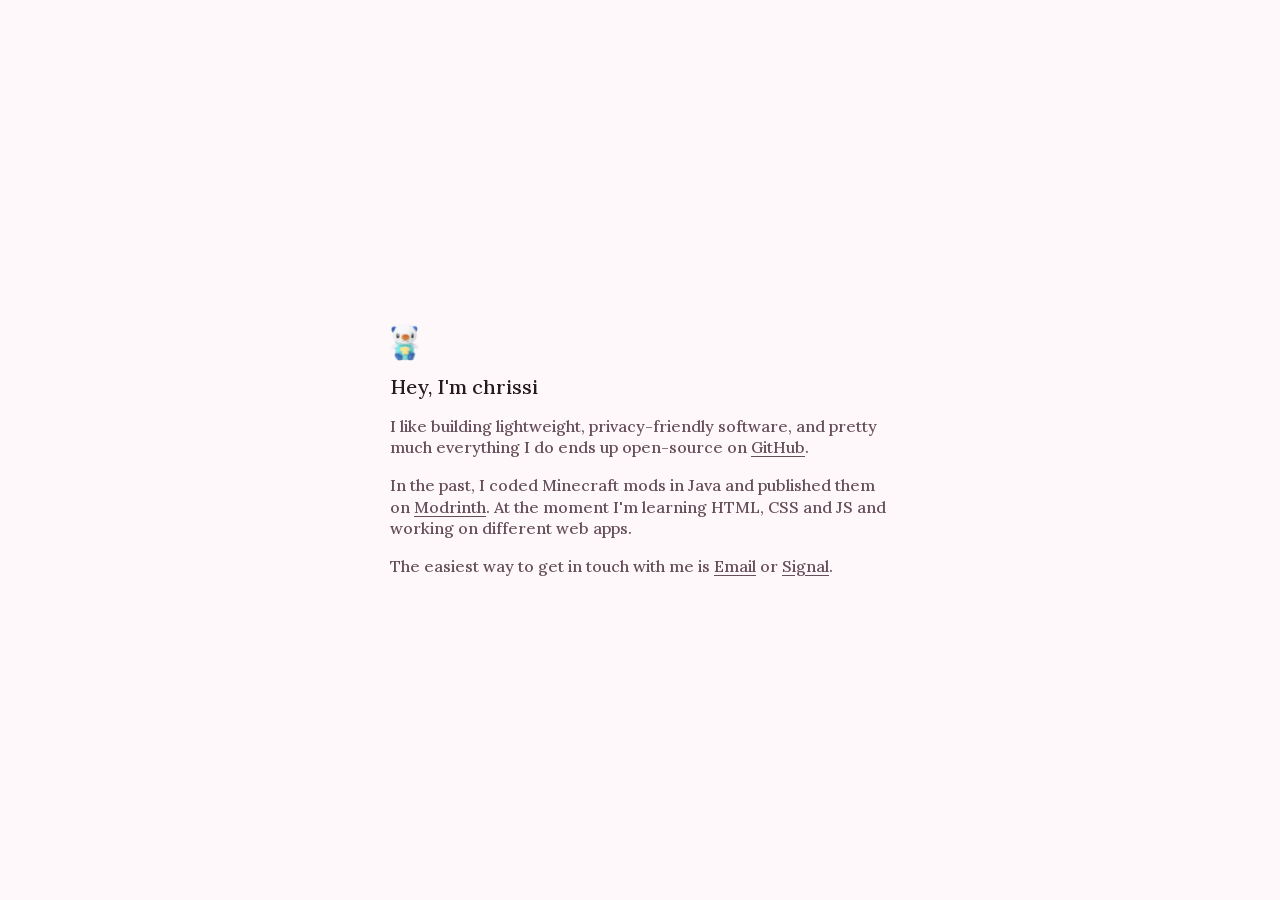
==== index.html @ 93003fc4 "Moved the font to assets, fixed the favicon, added a 404 page and fixed the plush tap highlight for " ====
<!DOCTYPE html>
<html lang="en">
<head>
<meta charset="UTF-8">
<meta name="viewport" content="width=device-width, initial-scale=1">
<title>chrissi</title>
<meta name="color-scheme" content="light dark">
<!-- same colors as --background, meta tags can't use variables -->
<meta name="theme-color" content="#fff8fa" media="(prefers-color-scheme: light)">
<meta name="theme-color" content="#181214" media="(prefers-color-scheme: dark)">
<link rel="icon" type="image/webp" href="favicon.webp">
<style>
:root {
    --background: #fff8fa;
    --accent: #261a1e;
    --body: #664f5a;
    --highlight: #fce4eb;
}

@media (prefers-color-scheme: dark) {
    :root {
        --background: #181214;
        --accent: #fbeaee;
        --body: #b9a0a8;
        --highlight: #33232a;
    }
}

* {
    margin: 0;
}

body {
    font-family: Lora;
    font-size: 16px;
    font-weight: 500;
    line-height: 1.35;
    background: var(--background);
    color: var(--body);
    cursor: default;
    /* centers the page both ways */
    min-height: 100dvh;
    display: flex;
    justify-content: center;
    align-items: center;
}

::selection {
    background: var(--highlight);
}

main {
    max-width: 500px;
    margin: 16px;
}

button {
    all: unset;
    display: block;
    width: fit-content;
    cursor: pointer;
    user-select: none;
    -webkit-tap-highlight-color: transparent;
}

button:active {
    transform: scale(0.94);
}

@media (hover: hover) {
    button:hover {
        transform: scale(1.05);
    }

    button:active {
        transform: scale(0.98);
    }
}

img {
    display: block;
    height: 38px;
    pointer-events: none;
}

canvas {
    position: fixed;
    inset: 0;
    width: 100%;
    height: 100%;
    z-index: -1;
    opacity: 0.7;
    pointer-events: none;
}

h1 {
    margin-top: 12px;
    font-size: 1.25em;
    /* h1 is bold by default */
    font-weight: 500;
    color: var(--accent);
}

p {
    margin-top: 16px;
}

a {
    color: inherit;
    text-underline-offset: 3px;
}
</style>
<style>
/* font is a local file, no external requests */
@font-face {
    font-family: Lora;
    font-weight: 500;
    font-display: block;
    src: url(assets/lora.woff) format("woff");
}
</style>
</head>
<body>
<main>
    <button tabindex="-1" aria-label="oshawott"><img src="[data-uri]" alt=""></button>
    <h1>Hey, I'm chrissi</h1>
    <p>I like building lightweight, privacy-friendly software, and pretty much everything I do ends up open-source on <a href="https://github.com/chrissitxt">GitHub</a>.</p>
    <p>In the past, I coded Minecraft mods in Java and published them on <a href="https://modrinth.com/user/chrissi">Modrinth</a>. At the moment I'm learning HTML, CSS and JS and working on different web apps.</p>
    <p>The easiest way to get in touch with me is <a href="mailto:chrissii.txt@gmail.com">Email</a> or <a href="https://signal.me/#eu/iFS6KY2KyO9Tw8Qf84OQgOKyaItK8H8DF4-9VWDJxlInNiR2wl9Ga5DGjDaWUuZ3">Signal</a>.</p>
</main>
<script>
const icon = document.querySelector("img");

let canvas;

document.querySelector("button").onclick = () => {
    if (canvas) {
        canvas.remove();
        canvas = null;
        return;
    }

    const c = canvas = document.createElement("canvas");
    const ctx = c.getContext("2d");
    document.body.append(c);

    const ratio = icon.naturalWidth / icon.naturalHeight;
    // 50 plush, 25 on small screens
    const oshawotts = Array.from({ length: innerWidth < 600 ? 25 : 50 }, () => {
        const scale = 0.5 + Math.random() * 0.5;
        return {
            size: 60 * scale,
            x: Math.random(),
            rotation: Math.random() * Math.PI * 2,
            duration: 5000 * scale,
            delay: Math.random() * 4000,
            start: -1
        };
    });

    const draw = (time) => {
        if (canvas !== c) return;

        // made by claude: more canvas pixels on sharp screens, resizing resets it so only when needed
        const w = Math.round(innerWidth * devicePixelRatio);
        const h = Math.round(innerHeight * devicePixelRatio);
        if (c.width !== w || c.height !== h) {
            c.width = w;
            c.height = h;
        }

        ctx.setTransform(devicePixelRatio, 0, 0, devicePixelRatio, 0, 0);
        ctx.clearRect(0, 0, innerWidth, innerHeight);

        for (const o of oshawotts) {
            if (o.start < 0) o.start = time + o.delay;
            if (time < o.start) continue;

            // goes 0 to 1 and loops, drives the fall, the spin and the fade
            const progress = ((time - o.start) % o.duration) / o.duration;
            ctx.save();
            ctx.globalAlpha = 1 - progress;
            ctx.translate(o.x * innerWidth, -80 + progress * (innerHeight + 80));
            ctx.rotate(o.rotation + progress * Math.PI * 4);
            ctx.drawImage(icon, -o.size * ratio / 2, -o.size / 2, o.size * ratio, o.size);
            ctx.restore();
        }

        requestAnimationFrame(draw);
    };

    requestAnimationFrame(draw);
};
</script>
</body>
</html>
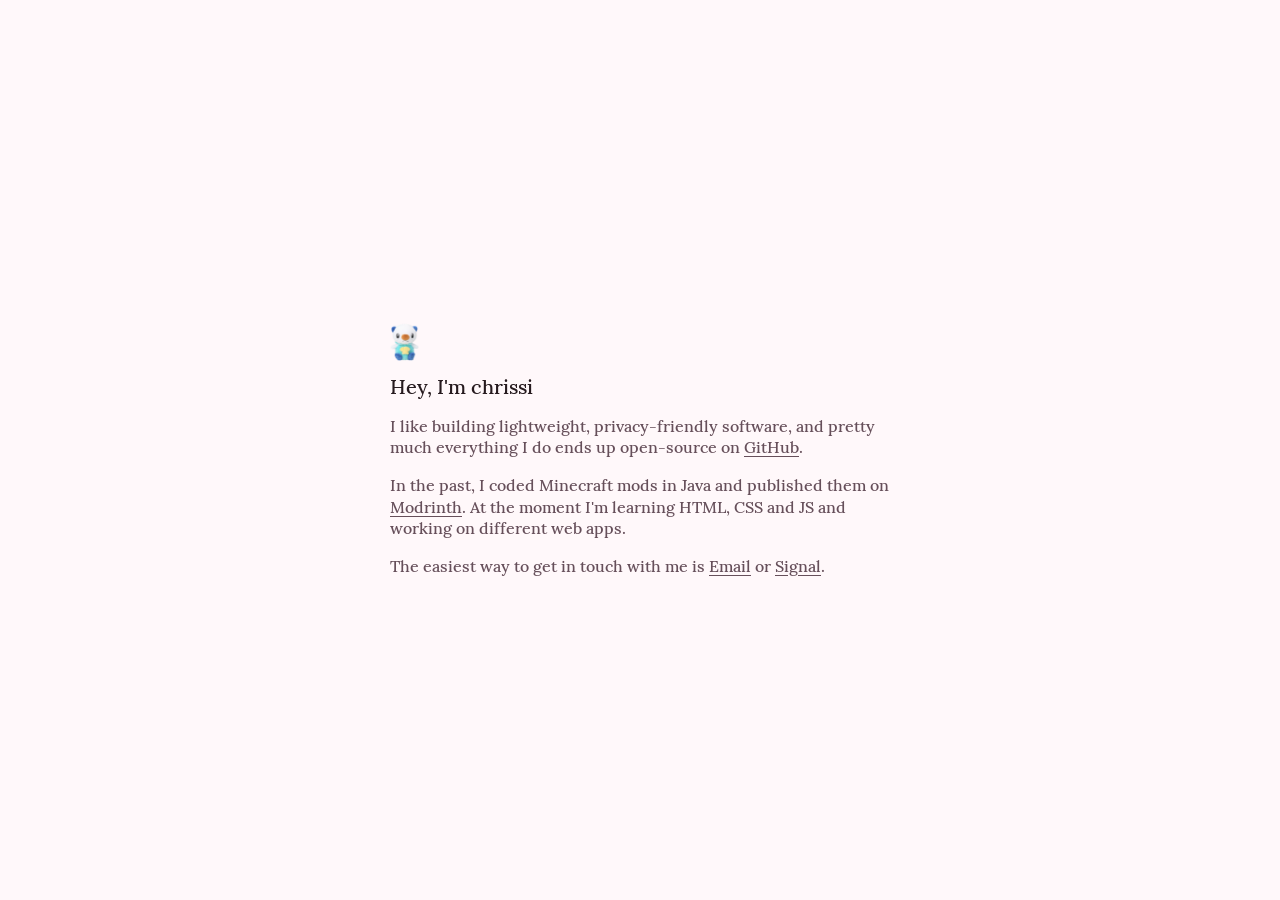
==== commit f878b5cb: "Add oshawott.webp and upgrade font to woff2" ====
--- a/index.html
+++ b/index.html
@@ -1,15 +1,21 @@
 <!DOCTYPE html>
 <html lang="en">
 <head>
-<meta charset="UTF-8">
-<meta name="viewport" content="width=device-width, initial-scale=1">
-<title>chrissi</title>
-<meta name="color-scheme" content="light dark">
-<!-- same colors as --background, meta tags can't use variables -->
-<meta name="theme-color" content="#fff8fa" media="(prefers-color-scheme: light)">
-<meta name="theme-color" content="#181214" media="(prefers-color-scheme: dark)">
-<link rel="icon" type="image/webp" href="favicon.webp">
-<style>
+    <meta charset="UTF-8">
+    <meta name="viewport" content="width=device-width, initial-scale=1.0">
+    <title>chrissi</title>
+    <meta name="color-scheme" content="light dark">
+    <meta name="theme-color" content="#fff8fa" media="(prefers-color-scheme: light)">
+    <meta name="theme-color" content="#181214" media="(prefers-color-scheme: dark)">
+    <link rel="icon" type="image/webp" href="favicon.webp">
+    <style>
+@font-face {
+    font-family: "Lora";
+    font-weight: 500;
+    font-display: block;
+    src: url("assets/Lora-Medium.woff2") format("woff2");
+}
+
 :root {
     --background: #fff8fa;
     --accent: #261a1e;
@@ -30,28 +36,29 @@
     margin: 0;
 }
 
+main {
+    max-width: 500px;
+    margin: 16px;
+}
+
 body {
-    font-family: Lora;
+    font-family: "Lora";
     font-size: 16px;
     font-weight: 500;
     line-height: 1.35;
     background: var(--background);
     color: var(--body);
-    cursor: default;
-    /* centers the page both ways */
+    /* centers the page vertically and horizontally */
+    /* use dvh instead of vh because dvh follows the mobile address bar: https://developer.mozilla.org/en-US/docs/Web/CSS/length#dynamic_viewport_units */
+    display: flex;
+    align-items: center;
+    justify-content: center;
     min-height: 100dvh;
-    display: flex;
-    justify-content: center;
-    align-items: center;
+    -webkit-tap-highlight-color: transparent;
 }
 
 ::selection {
     background: var(--highlight);
-}
-
-main {
-    max-width: 500px;
-    margin: 16px;
 }
 
 button {
@@ -60,7 +67,6 @@
     width: fit-content;
     cursor: pointer;
     user-select: none;
-    -webkit-tap-highlight-color: transparent;
 }
 
 button:active {
@@ -80,7 +86,6 @@
 img {
     display: block;
     height: 38px;
-    pointer-events: none;
 }
 
 canvas {
@@ -91,61 +96,66 @@
     z-index: -1;
     opacity: 0.7;
     pointer-events: none;
+    transition: opacity 0.4s;
+}
+
+@starting-style {
+    canvas {
+        opacity: 0;
+    }
+}
+
+canvas.hide {
+    opacity: 0;
 }
 
 h1 {
+    /* em is relative to the parent font size: https://developer.mozilla.org/en-US/docs/Web/CSS/length#em */
+    color: var(--accent);
     margin-top: 12px;
     font-size: 1.25em;
-    /* h1 is bold by default */
     font-weight: 500;
-    color: var(--accent);
+}
+
+a {
+    /* links usually have their own browser color, inherit takes the text color */
+    color: inherit;
+    text-underline-offset: 3px;
 }
 
 p {
     margin-top: 16px;
 }
-
-a {
-    color: inherit;
-    text-underline-offset: 3px;
-}
-</style>
-<style>
-/* font is a local file, no external requests */
-@font-face {
-    font-family: Lora;
-    font-weight: 500;
-    font-display: block;
-    src: url(assets/lora.woff) format("woff");
-}
-</style>
+    </style>
 </head>
 <body>
 <main>
-    <button tabindex="-1" aria-label="oshawott"><img src="[data-uri]" alt=""></button>
+    <button tabindex="-1" aria-label="oshawott"><img src="assets/oshawott.webp" alt=""></button>
     <h1>Hey, I'm chrissi</h1>
     <p>I like building lightweight, privacy-friendly software, and pretty much everything I do ends up open-source on <a href="https://github.com/chrissitxt">GitHub</a>.</p>
     <p>In the past, I coded Minecraft mods in Java and published them on <a href="https://modrinth.com/user/chrissi">Modrinth</a>. At the moment I'm learning HTML, CSS and JS and working on different web apps.</p>
-    <p>The easiest way to get in touch with me is <a href="mailto:chrissii.txt@gmail.com">Email</a> or <a href="https://signal.me/#eu/iFS6KY2KyO9Tw8Qf84OQgOKyaItK8H8DF4-9VWDJxlInNiR2wl9Ga5DGjDaWUuZ3">Signal</a>.</p>
+    <p>The easiest way to get in touch with me is <a href="mailto:chrissii.txt@gmail.com">Email</a> or <a href="https://signal.me/#eu/OvL9iVYSMjoonP27f62G2jyj0mdnVQQM7dMZlRCDUpo1ir_4K5JL-7lOneJD_lrE">Signal</a>.</p>
 </main>
 <script>
+const button = document.querySelector("button");
 const icon = document.querySelector("img");
-
 let canvas;
 
-document.querySelector("button").onclick = () => {
+button.onclick = () => {
     if (canvas) {
-        canvas.remove();
+        const old = canvas;
+        old.classList.add("hide");
+        old.ontransitionend = () => old.remove();
         canvas = null;
         return;
     }
 
-    const c = canvas = document.createElement("canvas");
+    const c = document.createElement("canvas");
+    canvas = c;
     const ctx = c.getContext("2d");
     document.body.append(c);
 
     const ratio = icon.naturalWidth / icon.naturalHeight;
-    // 50 plush, 25 on small screens
     const oshawotts = Array.from({ length: innerWidth < 600 ? 25 : 50 }, () => {
         const scale = 0.5 + Math.random() * 0.5;
         return {
@@ -159,9 +169,8 @@
     });
 
     const draw = (time) => {
-        if (canvas !== c) return;
-
-        // made by claude: more canvas pixels on sharp screens, resizing resets it so only when needed
+        if (!c.isConnected) return;
+
         const w = Math.round(innerWidth * devicePixelRatio);
         const h = Math.round(innerHeight * devicePixelRatio);
         if (c.width !== w || c.height !== h) {
@@ -176,7 +185,6 @@
             if (o.start < 0) o.start = time + o.delay;
             if (time < o.start) continue;
 
-            // goes 0 to 1 and loops, drives the fall, the spin and the fade
             const progress = ((time - o.start) % o.duration) / o.duration;
             ctx.save();
             ctx.globalAlpha = 1 - progress;
@@ -193,4 +201,4 @@
 };
 </script>
 </body>
-</html>
+</html>
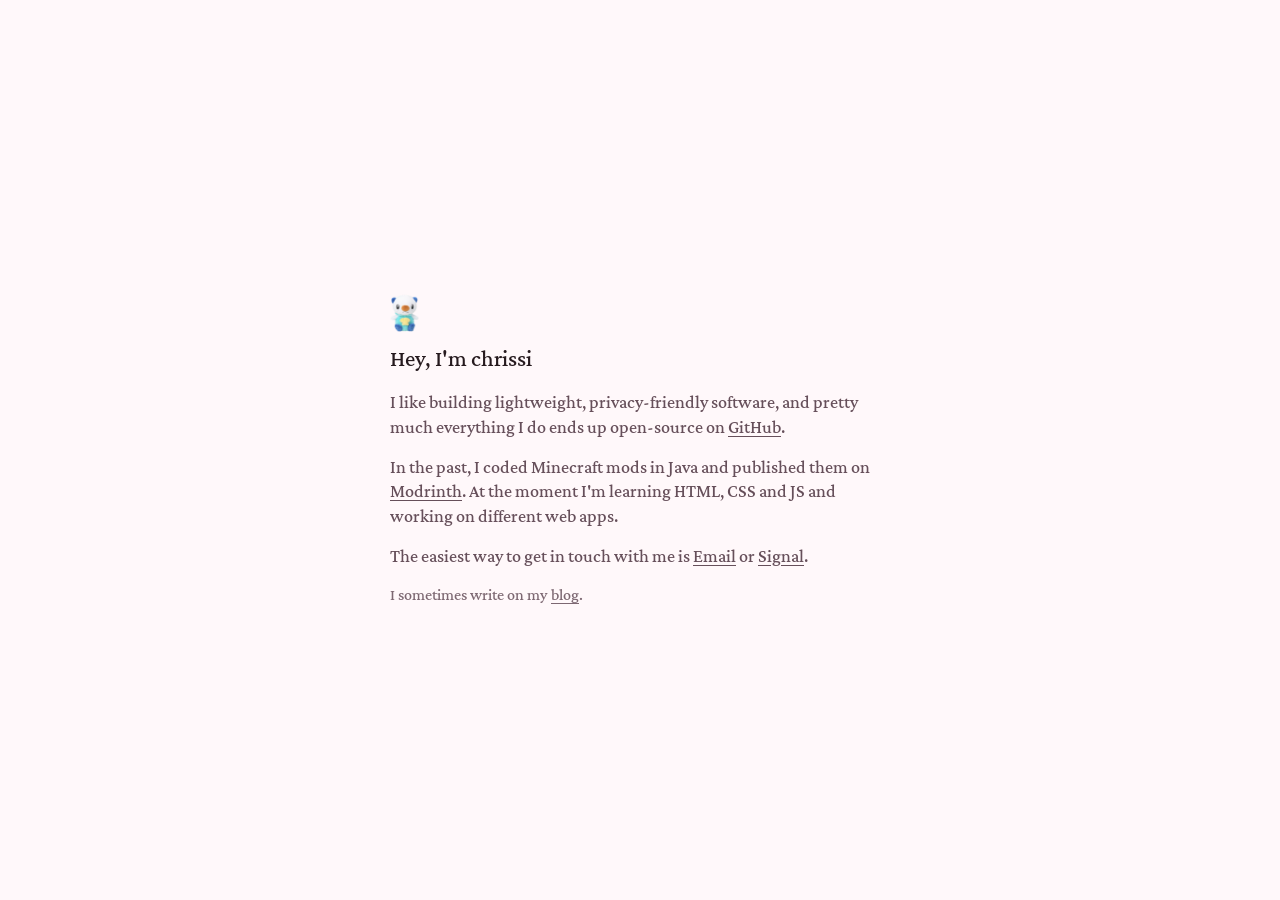
==== commit 71a1fb4d: "Add blog structure and new font" ====
--- a/index.html
+++ b/index.html
@@ -10,16 +10,17 @@
     <link rel="icon" type="image/webp" href="favicon.webp">
     <style>
 @font-face {
-    font-family: "Lora";
+    font-family: "Crimson Pro";
     font-weight: 500;
     font-display: block;
-    src: url("assets/Lora-Medium.woff2") format("woff2");
+    src: url("assets/CrimsonPro-Medium.woff2") format("woff2");
 }
 
 :root {
     --background: #fff8fa;
     --accent: #261a1e;
     --body: #664f5a;
+    --sub: #7d6872;
     --highlight: #fce4eb;
 }
 
@@ -28,6 +29,7 @@
         --background: #181214;
         --accent: #fbeaee;
         --body: #b9a0a8;
+        --sub: #988189;
         --highlight: #33232a;
     }
 }
@@ -42,12 +44,13 @@
 }
 
 body {
-    font-family: "Lora";
-    font-size: 16px;
+    font-family: "Crimson Pro";
+    font-size: 18px;
     font-weight: 500;
     line-height: 1.35;
     background: var(--background);
     color: var(--body);
+    cursor: default;
     /* centers the page vertically and horizontally */
     /* use dvh instead of vh because dvh follows the mobile address bar: https://developer.mozilla.org/en-US/docs/Web/CSS/length#dynamic_viewport_units */
     display: flex;
@@ -126,6 +129,11 @@
 p {
     margin-top: 16px;
 }
+
+.sub {
+    font-size: 0.9em;
+    color: var(--sub);
+}
     </style>
 </head>
 <body>
@@ -135,6 +143,7 @@
     <p>I like building lightweight, privacy-friendly software, and pretty much everything I do ends up open-source on <a href="https://github.com/chrissitxt">GitHub</a>.</p>
     <p>In the past, I coded Minecraft mods in Java and published them on <a href="https://modrinth.com/user/chrissi">Modrinth</a>. At the moment I'm learning HTML, CSS and JS and working on different web apps.</p>
     <p>The easiest way to get in touch with me is <a href="mailto:chrissii.txt@gmail.com">Email</a> or <a href="https://signal.me/#eu/OvL9iVYSMjoonP27f62G2jyj0mdnVQQM7dMZlRCDUpo1ir_4K5JL-7lOneJD_lrE">Signal</a>.</p>
+    <p class="sub">I sometimes write on my <a href="blog/">blog</a>.</p>
 </main>
 <script>
 const button = document.querySelector("button");
